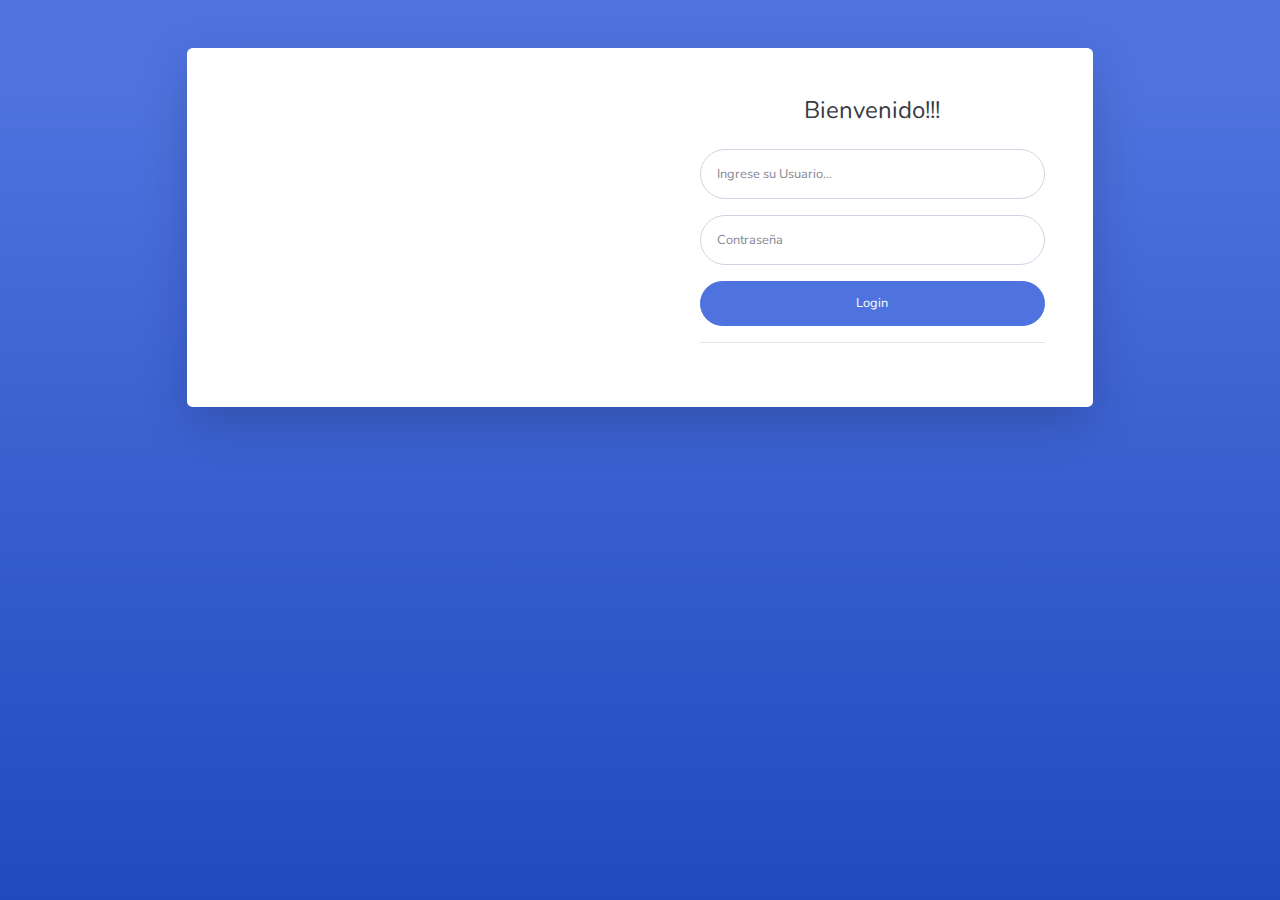
==== login.html @ a2720667 "Primer Commit" ====
<!DOCTYPE html>
<html lang="en">

<head>

    <meta charset="utf-8">
    <meta http-equiv="X-UA-Compatible" content="IE=edge">
    <meta name="viewport" content="width=device-width, initial-scale=1, shrink-to-fit=no">
    <meta name="description" content="">
    <meta name="author" content="">

    <title>SB Admin 2 - Login</title>

    <!-- Custom fonts for this template-->
    <link href="vendor/fontawesome-free/css/all.min.css" rel="stylesheet" type="text/css">
    <link
        href="https://fonts.googleapis.com/css?family=Nunito:200,200i,300,300i,400,400i,600,600i,700,700i,800,800i,900,900i"
        rel="stylesheet">

    <!-- Custom styles for this template-->
    <link href="css/sb-admin-2.min.css" rel="stylesheet">

</head>

<body class="bg-gradient-primary">

    <div class="container">

        <!-- Outer Row -->
        <div class="row justify-content-center">

            <div class="col-xl-10 col-lg-12 col-md-9">

                <div class="card o-hidden border-0 shadow-lg my-5">
                    <div class="card-body p-0">
                        <!-- Nested Row within Card Body -->
                        <div class="row">
                            <div class="col-lg-6 d-none d-lg-block bg-login-image"></div>
                            <div class="col-lg-6">
                                <div class="p-5">
                                    <div class="text-center">
                                        <h1 class="h4 text-gray-900 mb-4">Bienvenido!!!</h1>
                                    </div>
                                    <form class="user">
                                        <div class="form-group">
                                            <input type="email" class="form-control form-control-user"
                                                id="exampleInputEmail" aria-describedby="emailHelp"
                                                placeholder="Ingrese su Usuario...">
                                        </div>
                                        <div class="form-group">
                                            <input type="password" class="form-control form-control-user"
                                                id="exampleInputPassword" placeholder="Contraseña">
                                        </div>
                                        <a href="index.html" class="btn btn-primary btn-user btn-block">
                                            Login
                                        </a>
                                        <hr>
                                        
                                    </form>
                                </div>
                            </div>
                        </div>
                    </div>
                </div>

            </div>

        </div>

    </div>

    <!-- Bootstrap core JavaScript-->
    <script src="vendor/jquery/jquery.min.js"></script>
    <script src="vendor/bootstrap/js/bootstrap.bundle.min.js"></script>

    <!-- Core plugin JavaScript-->
    <script src="vendor/jquery-easing/jquery.easing.min.js"></script>

    <!-- Custom scripts for all pages-->
    <script src="js/sb-admin-2.min.js"></script>

</body>

</html>
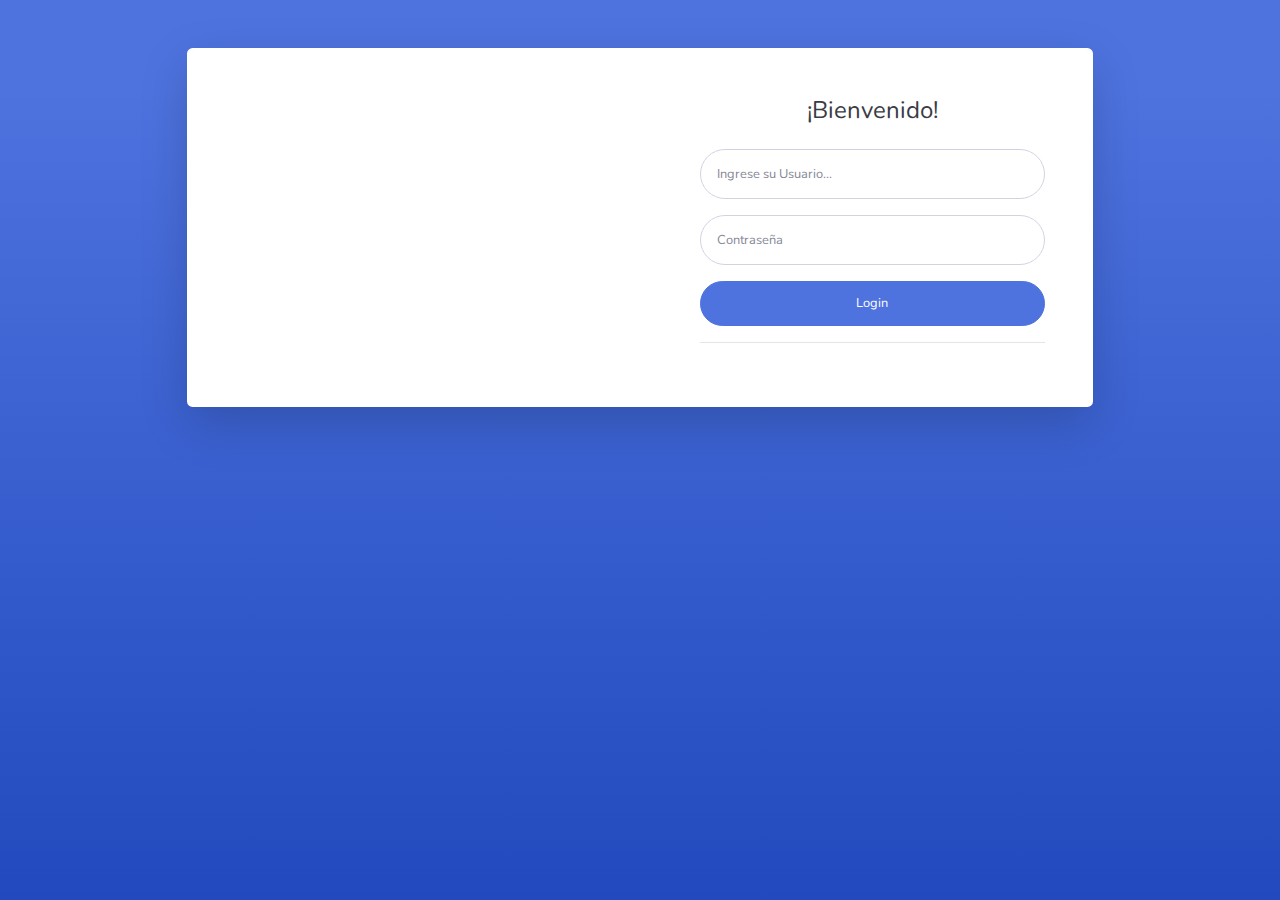
==== commit b7c07def: "commit" ====
--- a/login.html
+++ b/login.html
@@ -39,7 +39,7 @@
                             <div class="col-lg-6">
                                 <div class="p-5">
                                     <div class="text-center">
-                                        <h1 class="h4 text-gray-900 mb-4">Bienvenido!!!</h1>
+                                        <h1 class="h4 text-gray-900 mb-4">¡Bienvenido!</h1>
                                     </div>
                                     <form class="user">
                                         <div class="form-group">
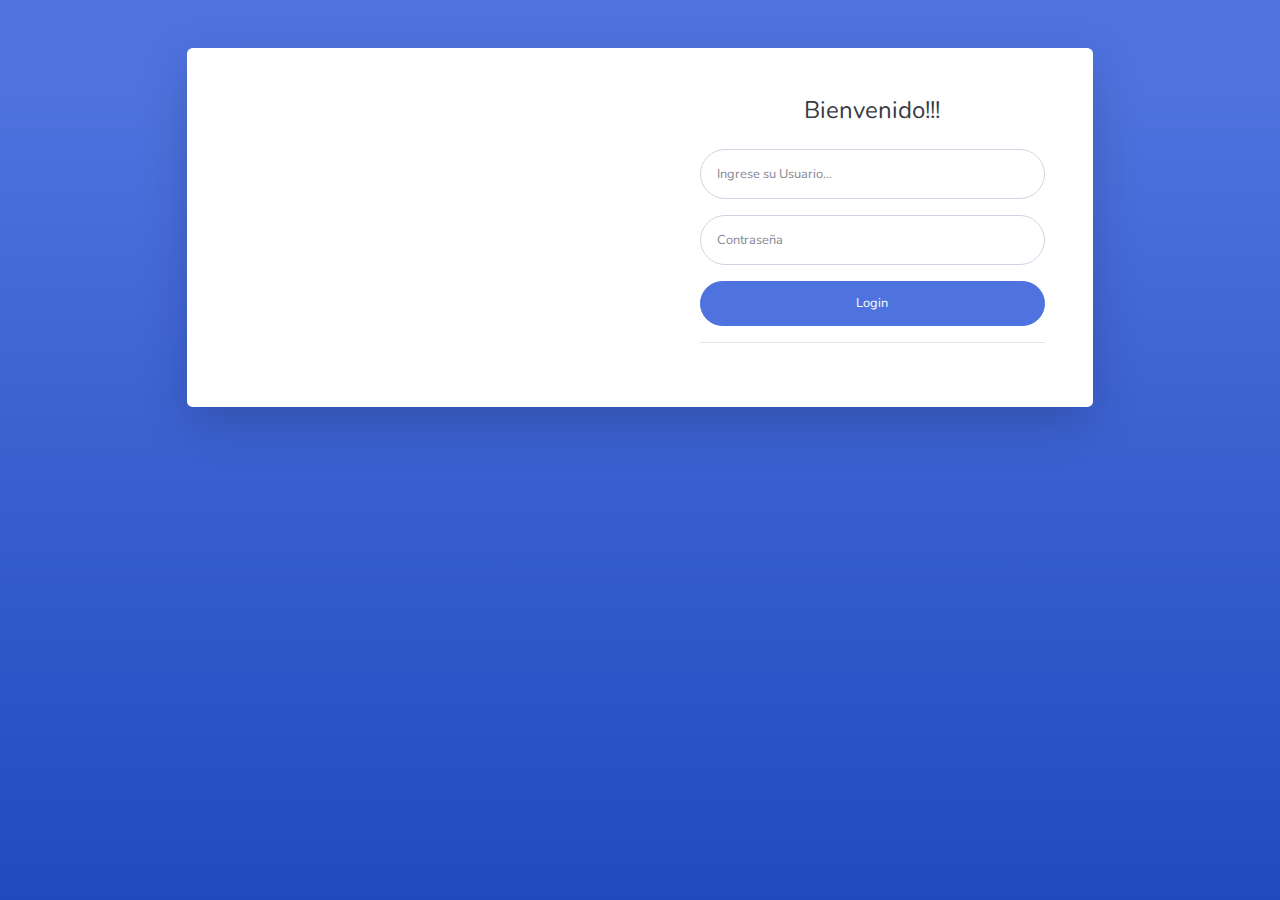
==== commit 88ee5b2e: "Primeros Cambios e Index y Login" ====
--- a/login.html
+++ b/login.html
@@ -39,7 +39,7 @@
                             <div class="col-lg-6">
                                 <div class="p-5">
                                     <div class="text-center">
-                                        <h1 class="h4 text-gray-900 mb-4">¡Bienvenido!</h1>
+                                        <h1 class="h4 text-gray-900 mb-4">Bienvenido!!!</h1>
                                     </div>
                                     <form class="user">
                                         <div class="form-group">
